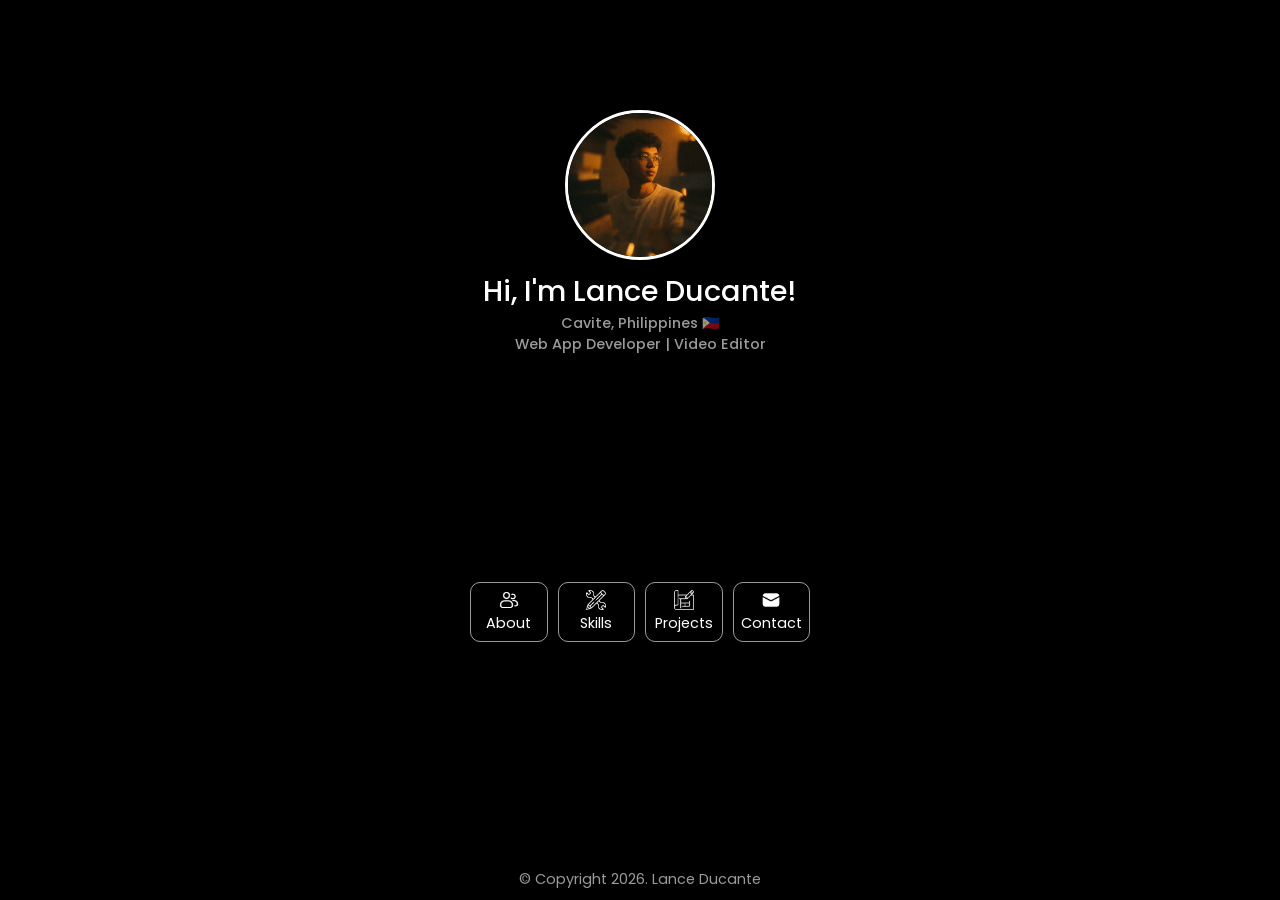
==== index.html @ 5bcdf4d2 "initial commit" ====
<!doctype html>
<html lang="en">
  <head>
    <meta charset="UTF-8" />
    <meta name="viewport" content="width=device-width, initial-scale=1.0" />
    <link rel="preconnect" href="https://fonts.googleapis.com" />
    <link rel="preconnect" href="https://fonts.gstatic.com" crossorigin />
    <link
      href="https://fonts.googleapis.com/css2?family=Poppins:ital,wght@0,100;0,200;0,300;0,400;0,500;0,600;0,700;0,800;0,900;1,100;1,200;1,300;1,400;1,500;1,600;1,700;1,800;1,900&display=swap"
      rel="stylesheet"
    />
    <link rel="stylesheet" href="style.css" />
    <title>Lance Ducante | Portfolio Website</title>
  </head>
  <body>
    <div class="home-page-container">
      <div class="profile-container">
        <img
          src="./images/pfp.png"
          alt="image/jpg"
          class="pfp-img"
          width="150px"
        />
        <div class="pfp-details">
          <h1>Hi, I'm Lance Ducante!</h1>
          <p>Cavite, Philippines 🇵🇭</p>
          <p>Web App Developer | Video Editor</p>
        </div>
      </div>

      <div class="nav-bar-container">
        <a href="about-me.html" class="nav-list" target="_blank">
          <img src="./icons/users.png" alt="image/icon" width="20px" />
          <p>About</p>
        </a>
        <a href="skills.html" class="nav-list" target="_blank">
          <img src="./icons/skills.png" alt="image/icon" width="20px" />
          <p>Skills</p>
        </a>
        <a href="projects.html" class="nav-list" target="_blank">
          <img src="./icons/projects.png" alt="image/icon" width="20px" />
          <p>Projects</p>
        </a>
        <a href="contact.html" class="nav-list" target="_blank">
          <img src="./icons/mail.png" alt="image/icon" width="20px" />
          <p>Contact</p>
        </a>
      </div>

      <footer>
        <p>&copy; Copyright 2026. Lance Ducante</p>
      </footer>
    </div>
  </body>
</html>
---- style.css ----
* {
  margin: 0;
  padding: 0;
  box-sizing: border-box;
}
:root {
  --primary-color: rgb(255, 255, 255);
  --secondary-color: rgba(255, 255, 255, 0.603);
}
.nav-list {
  text-decoration: none;
}
body {
  height: 100dvh;
  font-family: 'Poppins', sans-serif;
  background-color: #000000;
  display: flex;
  justify-content: center;
  align-items: center;
}
.home-page-container {
  height: 100vh;
  width: 360px;
  display: flex;
  flex-direction: column;
  justify-content: space-between;
  padding: 10px;
}
.profile-container {
  margin-top: 100px;
  display: flex;
  flex-direction: column;
  justify-content: center;
  align-items: center;
  gap: 10px;
}
.pfp-img {
  border: 3px solid var(--primary-color);
  border-radius: 100%;
}
.pfp-details {
  text-align: center;
}
.pfp-details h1 {
  font-size: 1.8rem;
  font-weight: 500;
  color: var(--primary-color);
}
.pfp-details p {
  font-size: 0.9rem;
  font-weight: 500;
  color: var(--secondary-color);
}
.nav-bar-container {
  display: flex;
  justify-content: center;
  align-items: center;
  gap: 10px;
}
.nav-list {
  height: 60px;
  width: 90px;
  display: flex;
  flex-direction: column;
  justify-content: center;
  align-items: center;
  border: 1px solid var(--secondary-color);
  border-radius: 10px;
  gap: 3px;
  transition: 0.3s;
}
.nav-list p {
  font-size: 0.9rem;
  color: white;
}
.nav-list:hover {
  transform: scale(1.1);
  background-color: rgba(255, 255, 255, 0.192);
}
footer {
  text-align: center;
  color: var(--secondary-color);
  font-size: 0.9rem;
}
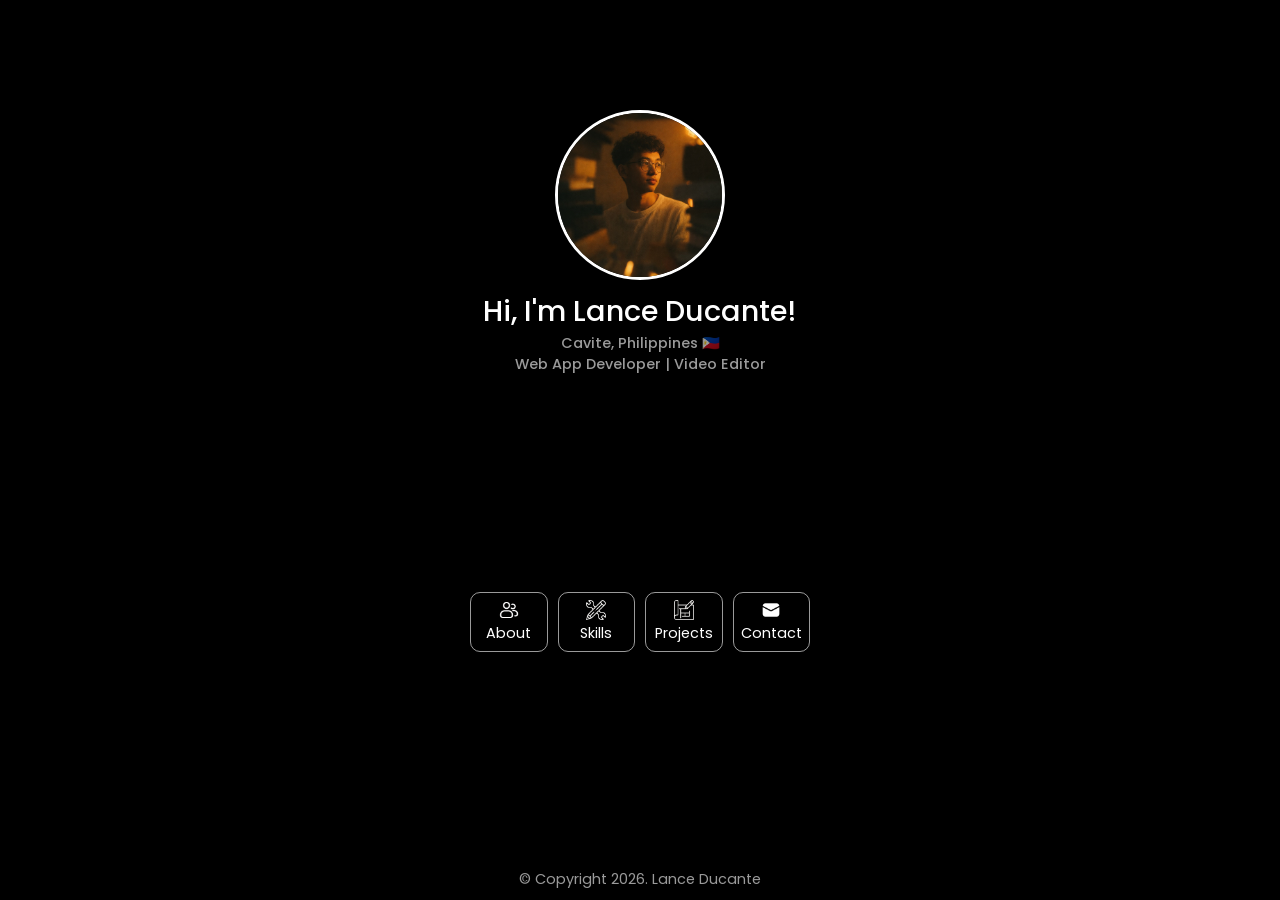
==== commit ff640960: "changed the size of img profile" ====
--- a/index.html
+++ b/index.html
@@ -3,6 +3,7 @@
   <head>
     <meta charset="UTF-8" />
     <meta name="viewport" content="width=device-width, initial-scale=1.0" />
+    <link rel="icon" href="./images/pfp.png" />
     <link rel="preconnect" href="https://fonts.googleapis.com" />
     <link rel="preconnect" href="https://fonts.gstatic.com" crossorigin />
     <link
@@ -19,7 +20,7 @@
           src="./images/pfp.png"
           alt="image/jpg"
           class="pfp-img"
-          width="150px"
+          width="170px"
         />
         <div class="pfp-details">
           <h1>Hi, I'm Lance Ducante!</h1>
@@ -29,19 +30,19 @@
       </div>
 
       <div class="nav-bar-container">
-        <a href="about-me.html" class="nav-list" target="_blank">
+        <a href="./pages/about-me.html" class="nav-list" target="_blank">
           <img src="./icons/users.png" alt="image/icon" width="20px" />
           <p>About</p>
         </a>
-        <a href="skills.html" class="nav-list" target="_blank">
+        <a href="./pages/skills.html" class="nav-list" target="_blank">
           <img src="./icons/skills.png" alt="image/icon" width="20px" />
           <p>Skills</p>
         </a>
-        <a href="projects.html" class="nav-list" target="_blank">
+        <a href="./pages/projects.html" class="nav-list" target="_blank">
           <img src="./icons/projects.png" alt="image/icon" width="20px" />
           <p>Projects</p>
         </a>
-        <a href="contact.html" class="nav-list" target="_blank">
+        <a href="./pages/contact.html" class="nav-list" target="_blank">
           <img src="./icons/mail.png" alt="image/icon" width="20px" />
           <p>Contact</p>
         </a>
--- a/style.css
+++ b/style.css
@@ -11,7 +11,7 @@
   text-decoration: none;
 }
 body {
-  height: 100dvh;
+  min-height: 100dvh;
   font-family: 'Poppins', sans-serif;
   background-color: #000000;
   display: flex;
@@ -19,7 +19,7 @@
   align-items: center;
 }
 .home-page-container {
-  height: 100vh;
+  min-height: 100dvh;
   width: 360px;
   display: flex;
   flex-direction: column;
